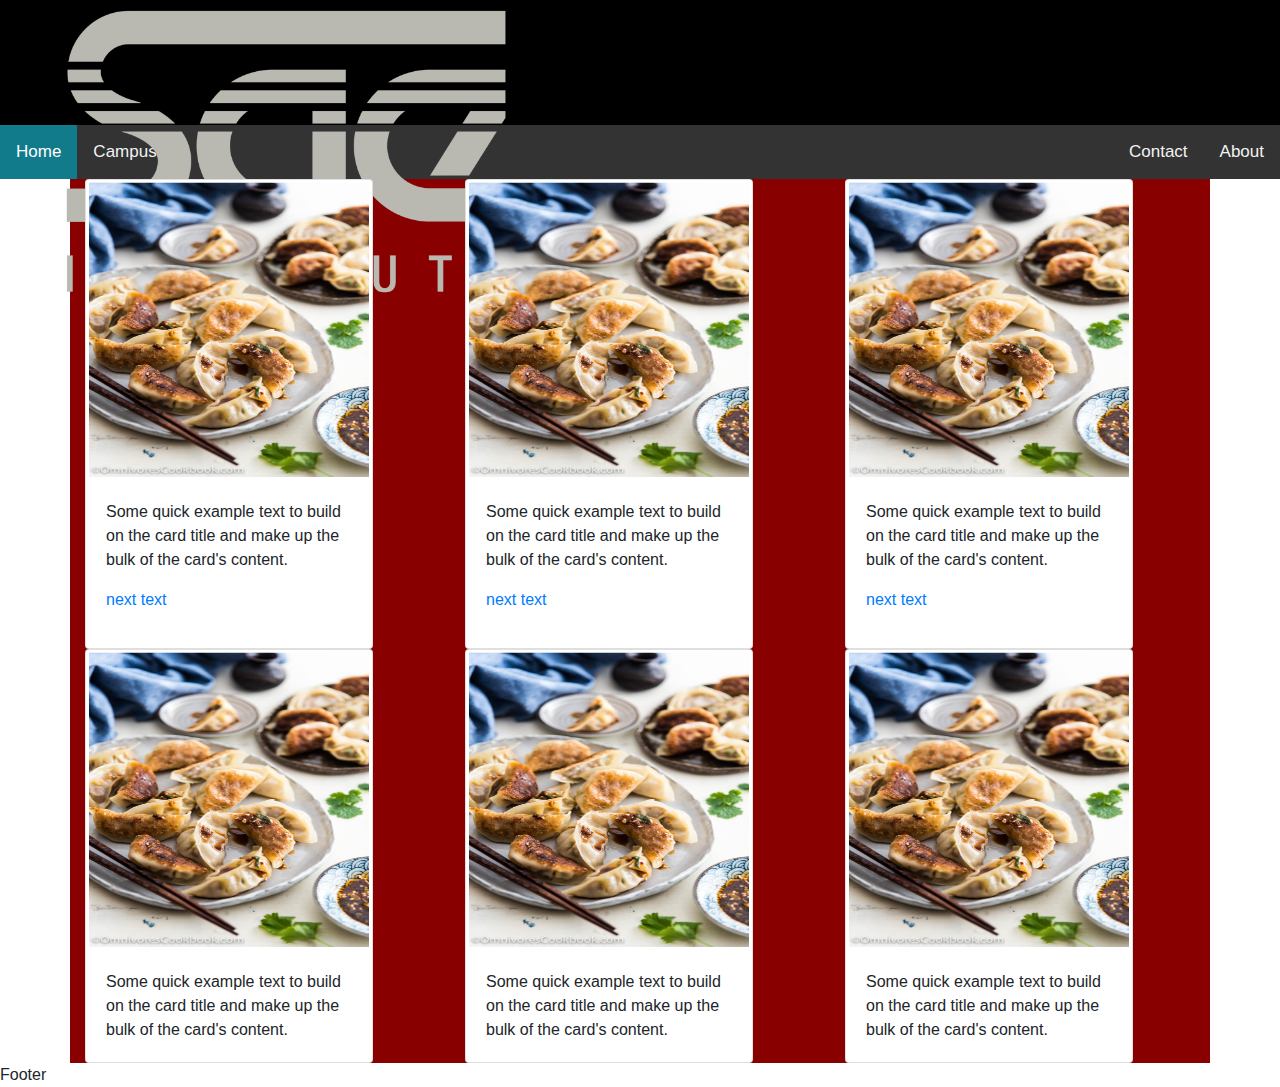
==== html/index.html @ cffc80c0 "added link to home and campus page at navbar" ====
<!-- !, html:5 -->
<!DOCTYPE html>
<html lang="en">

<head>
  <meta charset="UTF-8">
  <meta name="viewport" content="width=device-width, initial-scale=1.0">
  <meta http-equiv="X-UA-Compatible" content="ie=edge">
  <!-- <link rel="stylesheet" href="css/normalize.css"> -->
  <link rel="stylesheet" type="text/css" href="/css/style.css">
  <link rel="stylesheet" href="https://maxcdn.bootstrapcdn.com/bootstrap/4.0.0/css/bootstrap.min.css" integrity="sha384-Gn5384xqQ1aoWXA+058RXPxPg6fy4IWvTNh0E263XmFcJlSAwiGgFAW/dAiS6JXm" crossorigin="anonymous">
  <title>html test</title>

</head>

<body>
  <!-- <h1>hello world</h1> -->
  <!-- div.header ...-->



  <header>
    <div class="logo">
      <!-- a.[href="/html/index.html"] -->
      <a href="/html/index.html" class=""><img src="/img/sae.png" alt="sae logo"></a>
    </div>
  </header>

  <div class="topnav">
    <a class="active" href="/html/index.html">Home</a>
    <a href="/html/campus.html">Campus</a>
    <div class="topnav-right">
      <a href="#contact">Contact</a>
      <a href="#about">About</a>
    </div>
  </div>
  <!-- <textarea name="text" rows="10" cols="100">
    What is Lorem Ipsum?
      Lorem Ipsum is simply dummy text of the printing and typesetting industry. Lorem Ipsum has been the industry's standard dummy text ever since the 1500s, when an unknown printer took a galley of type and scrambled it to make a type specimen
      book.
      It has survived not only five centuries, but also the leap into electronic typesetting, remaining essentially unchanged. It was popularised in the 1960s with the release of Letraset sheets containing Lorem Ipsum passages, and more recently with
      desktop publishing software like Aldus PageMaker including versions of Lorem Ipsum.
  </textarea> -->

  <!-- (div>h2+p)*4 -->
  <!-- div.container>div.row>(div.col-3>h2>+p>lorem)*4 -->
  <!-- div.container>div.row>(div.col-3>(h2>lorem5)+p>lorem)*4       -->
  <div class="container">

    <div class="row">
      <div class="col-4">
        <div class="card" style="width: 18rem;">
          <img class="card-img-top" src="/img/dump.jpg" alt="Dumpling">
          <div class="card-body">
            <p class="card-text">Some quick example text to build on the card title
              and make up the bulk of the card's content.
            </p>
            <a href="#article">
              <p>next text</p>
            </a>
          </div>
        </div>
      </div>
      <div class="col-4">
        <div class="card" style="width: 18rem;">
          <img class="card-img-top" src="/img/dump.jpg" alt="Dumpling">
          <div class="card-body">
            <p class="card-text">Some quick example text to build on the card title
              and make up the bulk of the card's content.
            </p>
            <a href="#article">
              <p>next text</p>
            </a>
          </div>
        </div>
      </div>
      <div class="col-4">
        <div class="card" style="width: 18rem;">
          <img class="card-img-top" src="/img/dump.jpg" alt="Dumpling">
          <div class="card-body">
            <p class="card-text">Some quick example text to build on the card title and make up the bulk of the card's content.</p>
            <a href="/html/campus.html#jump">
              <p>next text</p>
            </a>
          </div>
        </div>
      </div>


    </div>
    <a id="article">
      <div class="row">
        <div class="col-4">
          <div class="card" style="width: 18rem;">
            <img class="card-img-top" src="/img/dump.jpg" alt="Dumpling">
            <div class="card-body">
              <p class="card-text">Some quick example text to build on the card title and make up the bulk of the card's content.</p>
            </div>
          </div>
        </div>
        <div class="col-4">
          <div class="card" style="width: 18rem;">
            <img class="card-img-top" src="/img/dump.jpg" alt="Dumpling">
            <div class="card-body">
              <p class="card-text">Some quick example text to build on the card title and make up the bulk of the card's content.</p>
            </div>
          </div>
        </div>
        <div class="col-4">
          <div class="card" style="width: 18rem;">
            <img class="card-img-top" src="/img/dump.jpg" alt="Dumpling">
            <div class="card-body">
              <p class="card-text">Some quick example text to build on the card title and make up the bulk of the card's content.</p>
            </div>
          </div>
        </div>
      </div>
    </a>
  </div>
  <footer>Footer</footer>
</body>
<script src="/js/main.js"></script>
<script src="https://code.jquery.com/jquery-3.2.1.slim.min.js" integrity="sha384-KJ3o2DKtIkvYIK3UENzmM7KCkRr/rE9/Qpg6aAZGJwFDMVNA/GpGFF93hXpG5KkN" crossorigin="anonymous"></script>
<script src="https://cdnjs.cloudflare.com/ajax/libs/popper.js/1.12.9/umd/popper.min.js" integrity="sha384-ApNbgh9B+Y1QKtv3Rn7W3mgPxhU9K/ScQsAP7hUibX39j7fakFPskvXusvfa0b4Q" crossorigin="anonymous"></script>
<script src="https://maxcdn.bootstrapcdn.com/bootstrap/4.0.0/js/bootstrap.min.js" integrity="sha384-JZR6Spejh4U02d8jOt6vLEHfe/JQGiRRSQQxSfFWpi1MquVdAyjUar5+76PVCmYl" crossorigin="anonymous"></script>

</html>
---- css/style.css ----
/* Add a black background color to the top navigation */
.topnav {
    background-color: #333;
    overflow: hidden;
}

/* Style the links inside the navigation bar */
.topnav a {
  float: left;
  color: #f2f2f2;
  text-align: center;
  padding: 14px 16px;
  /* text-decoration: none; */
  font-size: 17px;
}

/* Change the color of links on hover */
.topnav a:hover {
  background-color: #ddd;
  color: black;
}

/* Add a color to the active/current link */
.topnav a.active {
  background-color: #117a8b;
  color: white;
}

/* Right-aligned section inside the top navigation */
.topnav-right {
  float: right;
}

  header {
    width: 100%;
    height: 125px;
    background-color: #000000;

  }

  .logo {
    height: 64px;
    width: 68px;
    /* background-color: #ff00ff; */
  }

  menu {
    width: 100%;
    background-color: red;
  }

  menu>ul>li {
    display: inline-block;
    background-color: #ff0000;
    margin: 0 1em;
    border: > 1px solid white;
  }

  .container {
    width: 960px;
    background-color: #880000;
    margin: auto;
  }

  .card-img-top {
      width: 100%;
      border-top-left-radius: calc(.25rem - 1px);
      border-top-right-radius: calc(.25rem - 1px);
  }

  img {
    vertical-align: middle;
    border-style: none;
    height: 300px;
    /* float: left; */
    /* margin: 2%; */
    radius:2rem;
    padding: 1%;
  }

  .logo > img{
    margin-top: 1em;
    width: 120px;
    height: 100px;
  }

  a{
    text-decoration: none;
  }
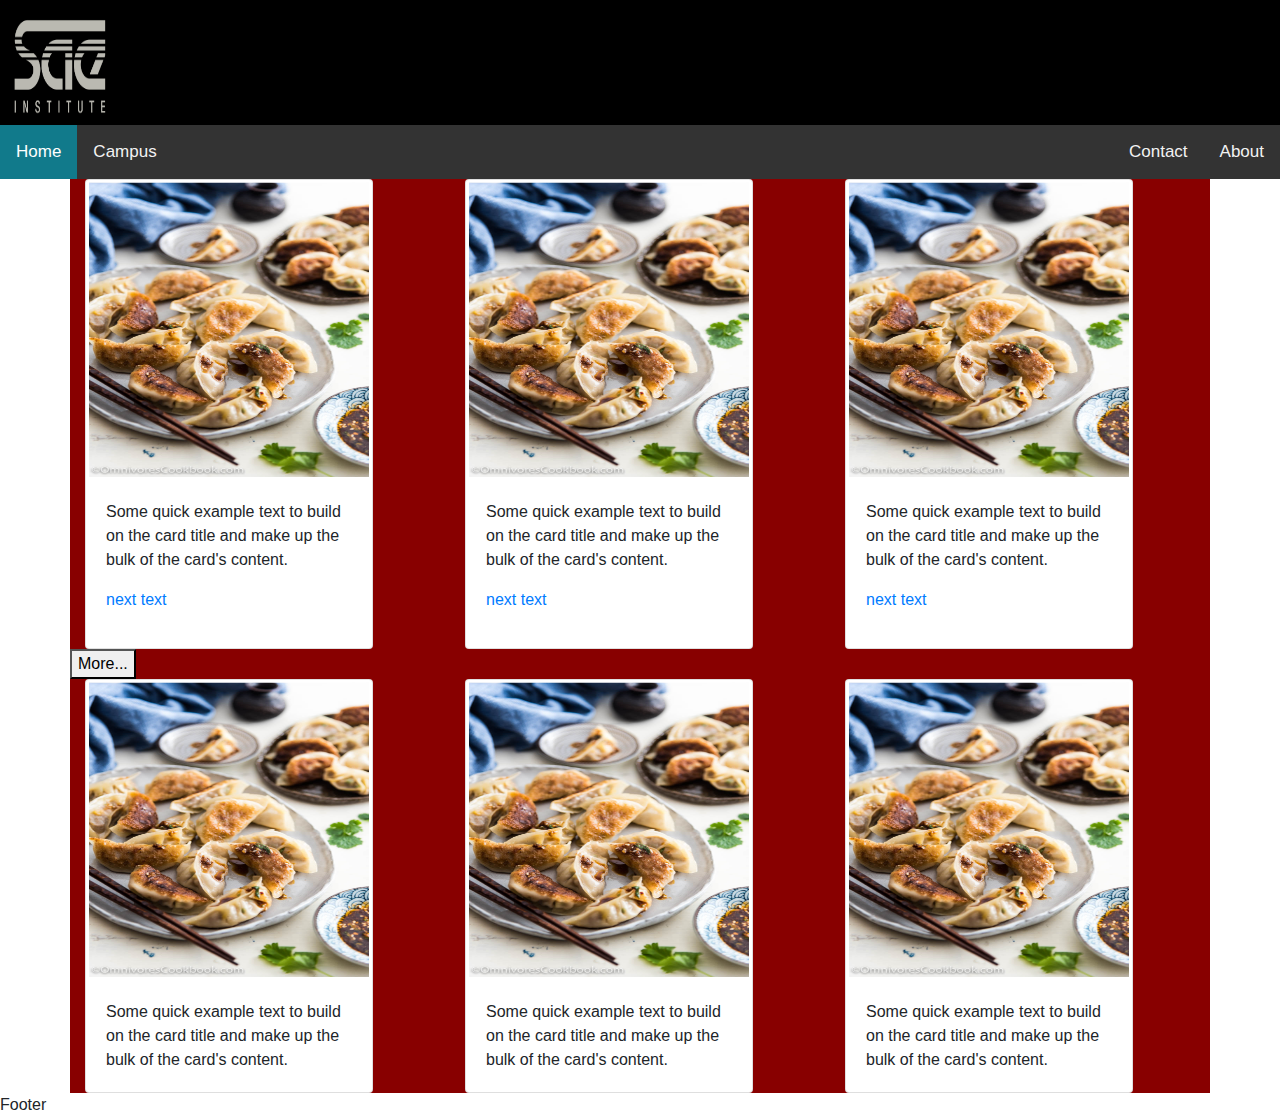
==== commit 8883ee12: "jump to the specific content in other page and added back to top button" ====
--- a/html/index.html
+++ b/html/index.html
@@ -22,7 +22,7 @@
   <header>
     <div class="logo">
       <!-- a.[href="/html/index.html"] -->
-      <a href="/html/index.html" class=""><img src="/img/sae.png" alt="sae logo"></a>
+      <img src="/img/sae.png" alt="sae logo">
     </div>
   </header>
 
@@ -85,8 +85,9 @@
           </div>
         </div>
       </div>
-
-
+      <a href="#article" class="">
+        <button>More...</button>
+      </a>
     </div>
     <a id="article">
       <div class="row">
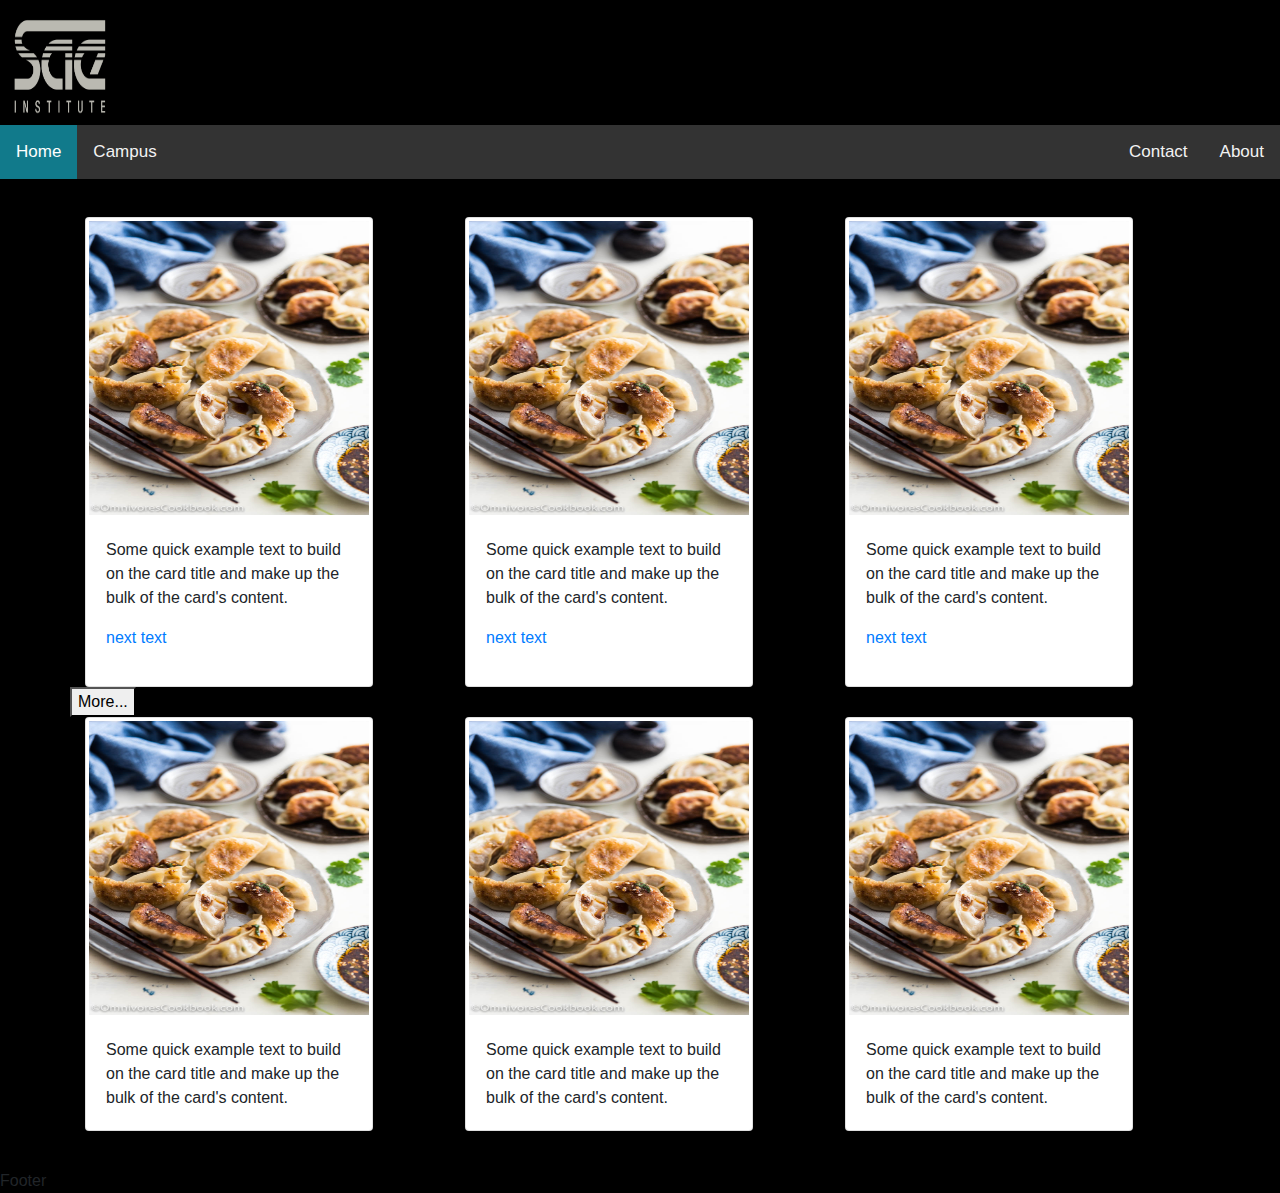
==== commit 37abdaf2: "added background-color and margin" ====
--- a/html/index.html
+++ b/html/index.html
@@ -16,25 +16,23 @@
 <body>
   <!-- <h1>hello world</h1> -->
   <!-- div.header ...-->
+  <div class="backgroundColor" style="background-color:#000000;">
+    <header>
+      <div class="logo">
+        <!-- a.[href="/html/index.html"] -->
+        <img src="/img/sae.png" alt="sae logo">
+      </div>
+    </header>
 
-
-
-  <header>
-    <div class="logo">
-      <!-- a.[href="/html/index.html"] -->
-      <img src="/img/sae.png" alt="sae logo">
+    <div class="topnav">
+      <a class="active" href="/html/index.html">Home</a>
+      <a href="/html/campus.html">Campus</a>
+      <div class="topnav-right">
+        <a href="#contact">Contact</a>
+        <a href="#about">About</a>
+      </div>
     </div>
-  </header>
-
-  <div class="topnav">
-    <a class="active" href="/html/index.html">Home</a>
-    <a href="/html/campus.html">Campus</a>
-    <div class="topnav-right">
-      <a href="#contact">Contact</a>
-      <a href="#about">About</a>
-    </div>
-  </div>
-  <!-- <textarea name="text" rows="10" cols="100">
+    <!-- <textarea name="text" rows="10" cols="100">
     What is Lorem Ipsum?
       Lorem Ipsum is simply dummy text of the printing and typesetting industry. Lorem Ipsum has been the industry's standard dummy text ever since the 1500s, when an unknown printer took a galley of type and scrambled it to make a type specimen
       book.
@@ -42,60 +40,35 @@
       desktop publishing software like Aldus PageMaker including versions of Lorem Ipsum.
   </textarea> -->
 
-  <!-- (div>h2+p)*4 -->
-  <!-- div.container>div.row>(div.col-3>h2>+p>lorem)*4 -->
-  <!-- div.container>div.row>(div.col-3>(h2>lorem5)+p>lorem)*4       -->
-  <div class="container">
+    <!-- (div>h2+p)*4 -->
+    <!-- div.container>div.row>(div.col-3>h2>+p>lorem)*4 -->
+    <!-- div.container>div.row>(div.col-3>(h2>lorem5)+p>lorem)*4       -->
+    <div class="container">
 
-    <div class="row">
-      <div class="col-4">
-        <div class="card" style="width: 18rem;">
-          <img class="card-img-top" src="/img/dump.jpg" alt="Dumpling">
-          <div class="card-body">
-            <p class="card-text">Some quick example text to build on the card title
-              and make up the bulk of the card's content.
-            </p>
-            <a href="#article">
-              <p>next text</p>
-            </a>
-          </div>
-        </div>
-      </div>
-      <div class="col-4">
-        <div class="card" style="width: 18rem;">
-          <img class="card-img-top" src="/img/dump.jpg" alt="Dumpling">
-          <div class="card-body">
-            <p class="card-text">Some quick example text to build on the card title
-              and make up the bulk of the card's content.
-            </p>
-            <a href="#article">
-              <p>next text</p>
-            </a>
-          </div>
-        </div>
-      </div>
-      <div class="col-4">
-        <div class="card" style="width: 18rem;">
-          <img class="card-img-top" src="/img/dump.jpg" alt="Dumpling">
-          <div class="card-body">
-            <p class="card-text">Some quick example text to build on the card title and make up the bulk of the card's content.</p>
-            <a href="/html/campus.html#jump">
-              <p>next text</p>
-            </a>
-          </div>
-        </div>
-      </div>
-      <a href="#article" class="">
-        <button>More...</button>
-      </a>
-    </div>
-    <a id="article">
       <div class="row">
         <div class="col-4">
           <div class="card" style="width: 18rem;">
             <img class="card-img-top" src="/img/dump.jpg" alt="Dumpling">
             <div class="card-body">
-              <p class="card-text">Some quick example text to build on the card title and make up the bulk of the card's content.</p>
+              <p class="card-text">Some quick example text to build on the card title
+                and make up the bulk of the card's content.
+              </p>
+              <a href="/html/campus.html#jump">
+                <p>next text</p>
+              </a>
+            </div>
+          </div>
+        </div>
+        <div class="col-4">
+          <div class="card" style="width: 18rem;">
+            <img class="card-img-top" src="/img/dump.jpg" alt="Dumpling">
+            <div class="card-body">
+              <p class="card-text">Some quick example text to build on the card title
+                and make up the bulk of the card's content.
+              </p>
+              <a href="/html/campus.html#jump">
+                <p>next text</p>
+              </a>
             </div>
           </div>
         </div>
@@ -104,21 +77,47 @@
             <img class="card-img-top" src="/img/dump.jpg" alt="Dumpling">
             <div class="card-body">
               <p class="card-text">Some quick example text to build on the card title and make up the bulk of the card's content.</p>
+              <a href="/html/campus.html#jump">
+                <p>next text</p>
+              </a>
             </div>
           </div>
         </div>
-        <div class="col-4">
-          <div class="card" style="width: 18rem;">
-            <img class="card-img-top" src="/img/dump.jpg" alt="Dumpling">
-            <div class="card-body">
-              <p class="card-text">Some quick example text to build on the card title and make up the bulk of the card's content.</p>
+        <a href="#article" class="">
+          <button>More...</button>
+        </a>
+      </div>
+      <a id="article">
+        <div class="row">
+          <div class="col-4">
+            <div class="card" style="width: 18rem;">
+              <img class="card-img-top" src="/img/dump.jpg" alt="Dumpling">
+              <div class="card-body">
+                <p class="card-text">Some quick example text to build on the card title and make up the bulk of the card's content.</p>
+              </div>
+            </div>
+          </div>
+          <div class="col-4">
+            <div class="card" style="width: 18rem;">
+              <img class="card-img-top" src="/img/dump.jpg" alt="Dumpling">
+              <div class="card-body">
+                <p class="card-text">Some quick example text to build on the card title and make up the bulk of the card's content.</p>
+              </div>
+            </div>
+          </div>
+          <div class="col-4">
+            <div class="card" style="width: 18rem;">
+              <img class="card-img-top" src="/img/dump.jpg" alt="Dumpling">
+              <div class="card-body">
+                <p class="card-text">Some quick example text to build on the card title and make up the bulk of the card's content.</p>
+              </div>
             </div>
           </div>
         </div>
-      </div>
-    </a>
+      </a>
+    </div>
+    <footer>Footer</footer>
   </div>
-  <footer>Footer</footer>
 </body>
 <script src="/js/main.js"></script>
 <script src="https://code.jquery.com/jquery-3.2.1.slim.min.js" integrity="sha384-KJ3o2DKtIkvYIK3UENzmM7KCkRr/rE9/Qpg6aAZGJwFDMVNA/GpGFF93hXpG5KkN" crossorigin="anonymous"></script>
--- a/css/style.css
+++ b/css/style.css
@@ -1,3 +1,4 @@
+
 /* Add a black background color to the top navigation */
 .topnav {
     background-color: #333;
@@ -58,8 +59,8 @@
 
   .container {
     width: 960px;
-    background-color: #880000;
-    margin: auto;
+    /* background-color: #880000; */
+    margin: 3%;
   }
 
   .card-img-top {
@@ -86,4 +87,10 @@
 
   a{
     text-decoration: none;
+    color:#d39e00;
   }
+
+  .text-container {
+    color:#ffffff;
+    margin:3%;
+  }
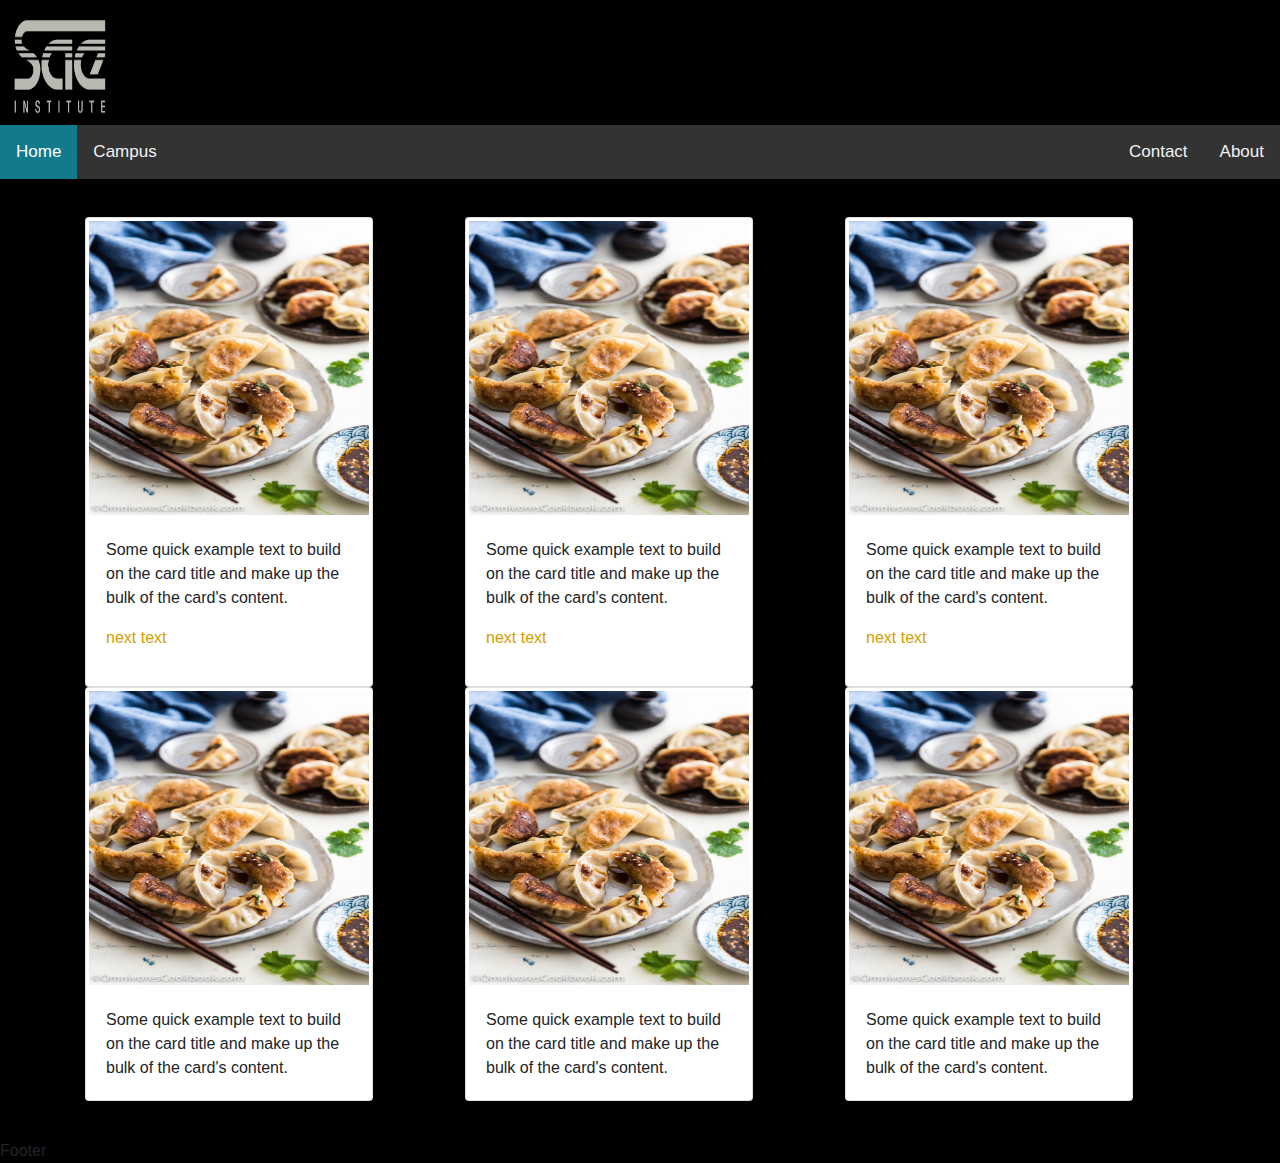
==== commit 05119f1d: "added background-color and margin" ====
--- a/html/index.html
+++ b/html/index.html
@@ -14,9 +14,9 @@
 </head>
 
 <body>
-  <!-- <h1>hello world</h1> -->
-  <!-- div.header ...-->
-  <div class="backgroundColor" style="background-color:#000000;">
+  <div class="backgroundColor">
+    <!-- <h1>hello world</h1> -->
+    <!-- div.header ...-->
     <header>
       <div class="logo">
         <!-- a.[href="/html/index.html"] -->
@@ -83,9 +83,9 @@
             </div>
           </div>
         </div>
-        <a href="#article" class="">
-          <button>More...</button>
-        </a>
+        <!-- <a href="#article" class="">
+        <button>More...</button>
+      </a> -->
       </div>
       <a id="article">
         <div class="row">
--- a/css/style.css
+++ b/css/style.css
@@ -85,12 +85,16 @@
     height: 100px;
   }
 
-  a{
+  a>p {
     text-decoration: none;
     color:#d39e00;
   }
 
   .text-container {
     color:#ffffff;
-    margin:3%;
+    margin:3%
   }
+
+.backgroundColor{
+  background-color: #000000;
+}
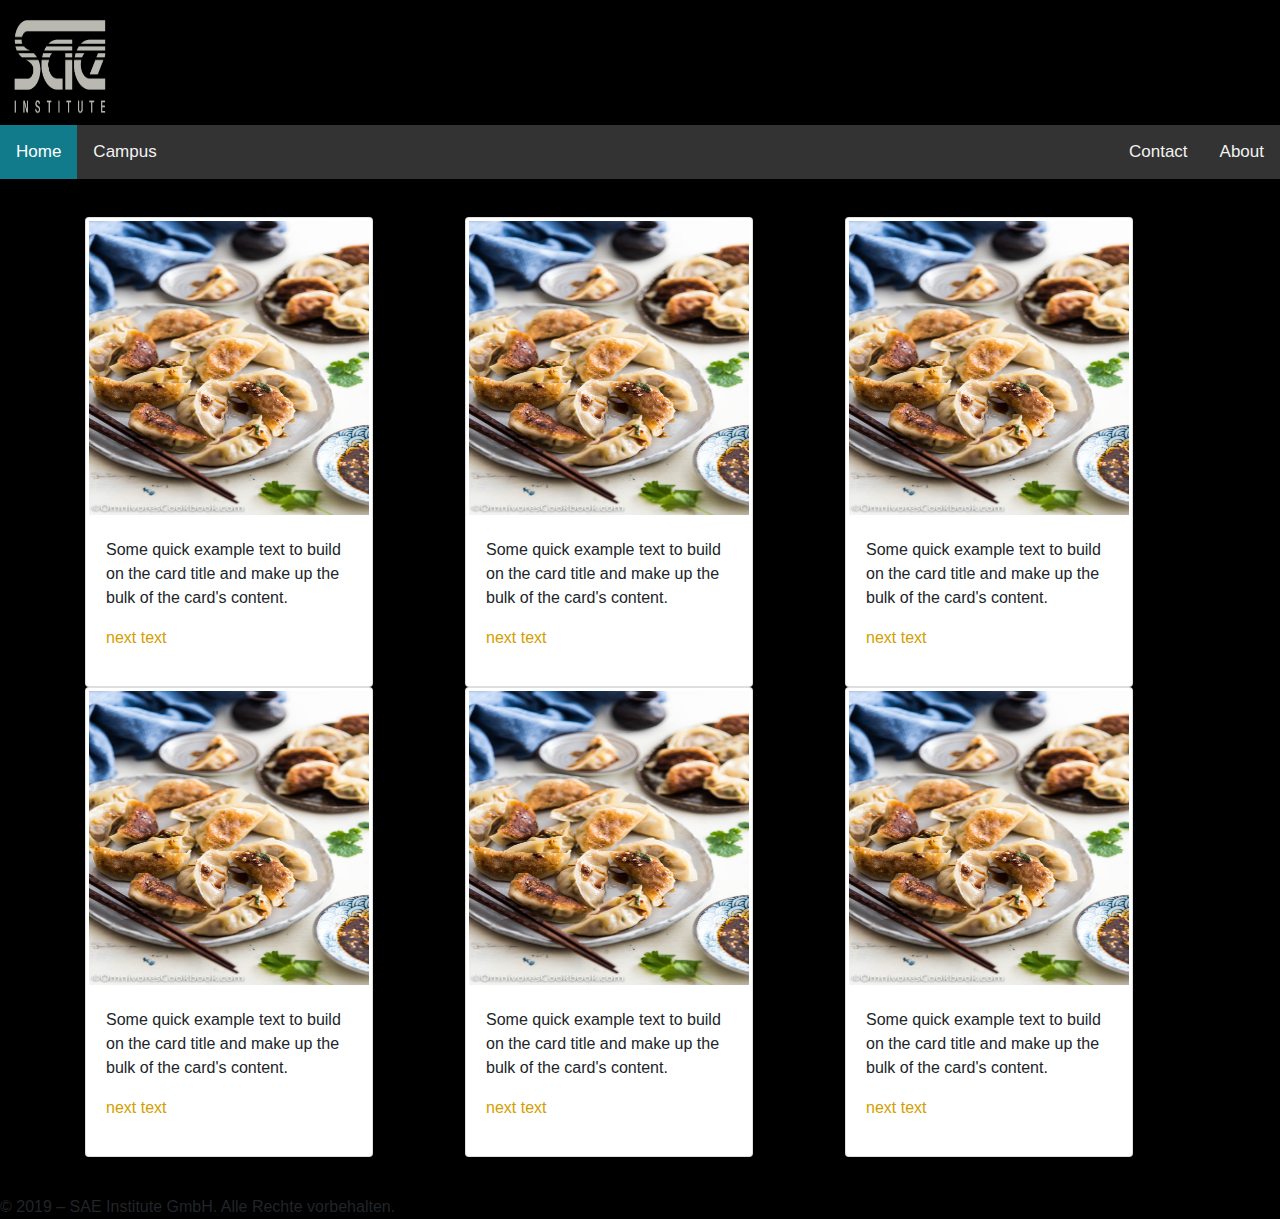
==== commit 7a29a0e3: "changed the color of next text" ====
--- a/html/index.html
+++ b/html/index.html
@@ -87,36 +87,45 @@
         <button>More...</button>
       </a> -->
       </div>
-      <a id="article">
-        <div class="row">
-          <div class="col-4">
-            <div class="card" style="width: 18rem;">
-              <img class="card-img-top" src="/img/dump.jpg" alt="Dumpling">
-              <div class="card-body">
-                <p class="card-text">Some quick example text to build on the card title and make up the bulk of the card's content.</p>
-              </div>
-            </div>
-          </div>
-          <div class="col-4">
-            <div class="card" style="width: 18rem;">
-              <img class="card-img-top" src="/img/dump.jpg" alt="Dumpling">
-              <div class="card-body">
-                <p class="card-text">Some quick example text to build on the card title and make up the bulk of the card's content.</p>
-              </div>
-            </div>
-          </div>
-          <div class="col-4">
-            <div class="card" style="width: 18rem;">
-              <img class="card-img-top" src="/img/dump.jpg" alt="Dumpling">
-              <div class="card-body">
-                <p class="card-text">Some quick example text to build on the card title and make up the bulk of the card's content.</p>
-              </div>
+      <!-- <a id="article"> -->
+      <div class="row">
+        <div class="col-4">
+          <div class="card" style="width: 18rem;">
+            <img class="card-img-top" src="/img/dump.jpg" alt="Dumpling">
+            <div class="card-body">
+              <p class="card-text">Some quick example text to build on the card title and make up the bulk of the card's content.</p>
+              <a href="/html/campus.html#jump">
+                <p>next text</p>
+              </a>
             </div>
           </div>
         </div>
-      </a>
+        <div class="col-4">
+          <div class="card" style="width: 18rem;">
+            <img class="card-img-top" src="/img/dump.jpg" alt="Dumpling">
+            <div class="card-body">
+              <p class="card-text">Some quick example text to build on the card title and make up the bulk of the card's content.</p>
+              <a href="/html/campus.html#jump">
+                <p>next text</p>
+              </a>
+            </div>
+          </div>
+        </div>
+        <div class="col-4">
+          <div class="card" style="width: 18rem;">
+            <img class="card-img-top" src="/img/dump.jpg" alt="Dumpling">
+            <div class="card-body">
+              <p class="card-text">Some quick example text to build on the card title and make up the bulk of the card's content.</p>
+              <a href="/html/campus.html#jump">
+                <p>next text</p>
+              </a>
+            </div>
+          </div>
+        </div>
+      </div>
+      <!-- </a> -->
     </div>
-    <footer>Footer</footer>
+    <footer>© 2019 – SAE Institute GmbH. Alle Rechte vorbehalten.</footer>
   </div>
 </body>
 <script src="/js/main.js"></script>
--- a/css/style.css
+++ b/css/style.css
@@ -11,18 +11,21 @@
   color: #f2f2f2;
   text-align: center;
   padding: 14px 16px;
-  /* text-decoration: none; */
+  text-decoration: none;
   font-size: 17px;
+
 }
 
 /* Change the color of links on hover */
 .topnav a:hover {
+  text-decoration: none;
   background-color: #ddd;
   color: black;
 }
 
 /* Add a color to the active/current link */
 .topnav a.active {
+  text-decoration: none;
   background-color: #117a8b;
   color: white;
 }
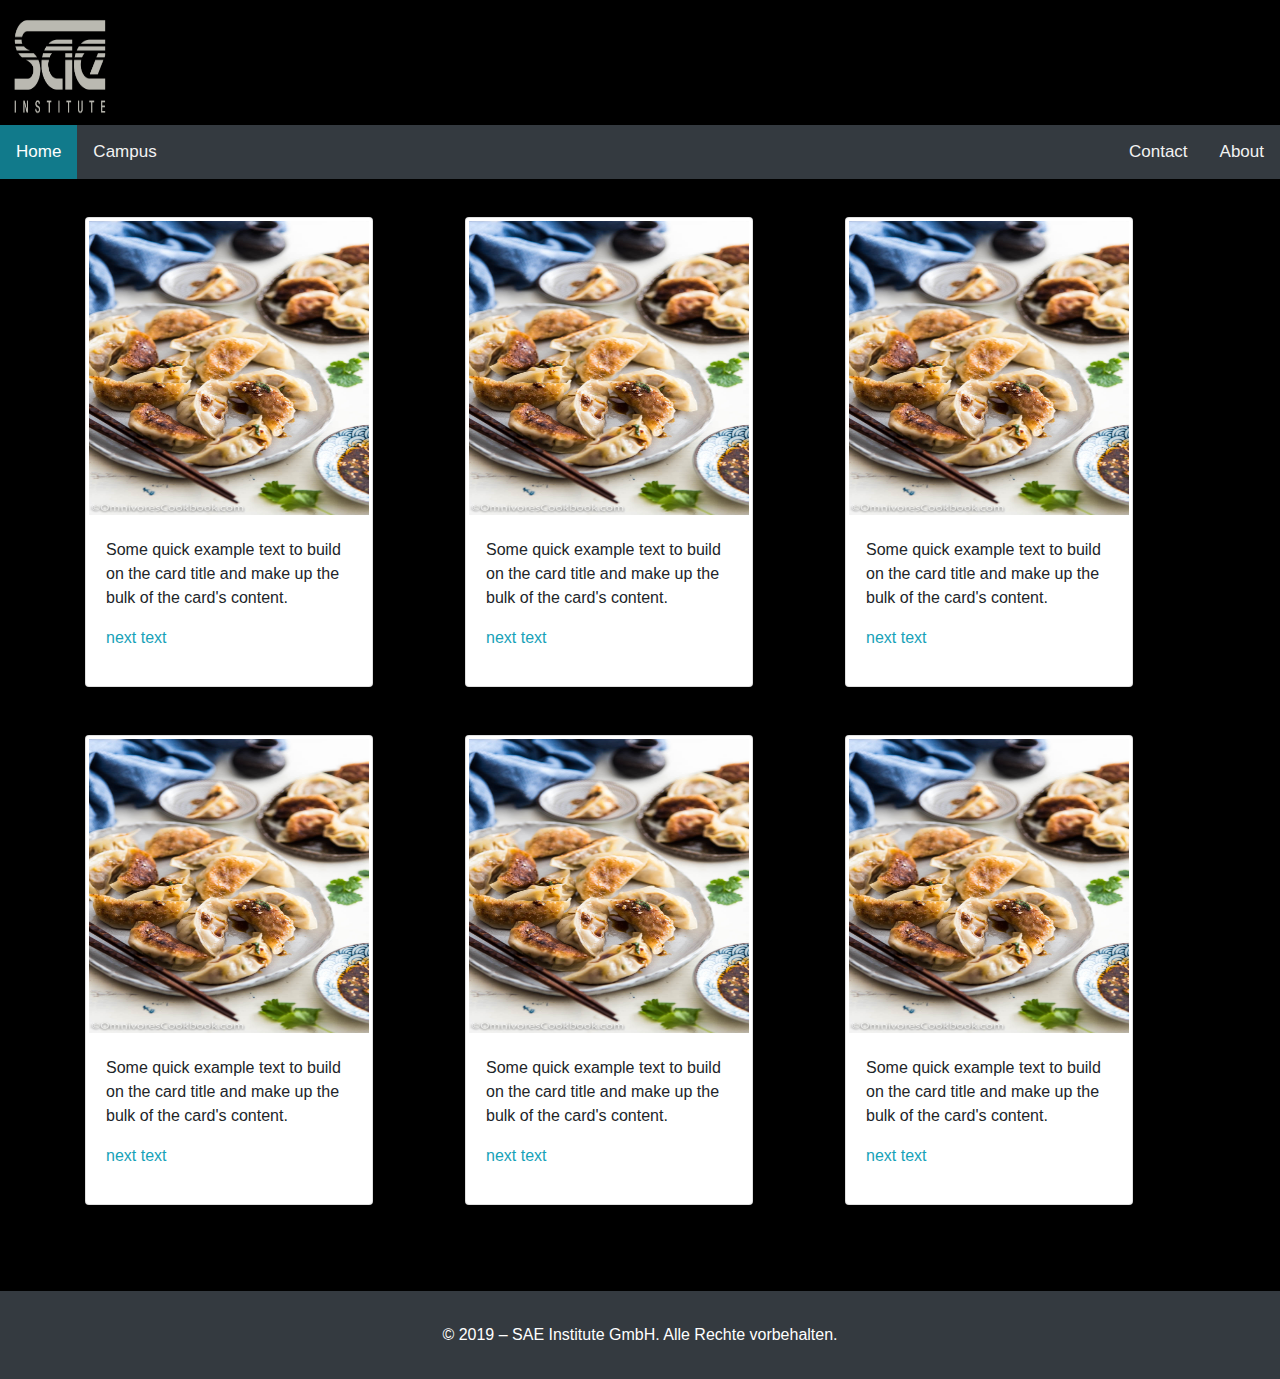
==== commit 613e43e2: "added footer" ====
--- a/html/index.html
+++ b/html/index.html
@@ -90,7 +90,7 @@
       <!-- <a id="article"> -->
       <div class="row">
         <div class="col-4">
-          <div class="card" style="width: 18rem;">
+          <div class="card" style="width: 18rem; margin-bottom:3%;">
             <img class="card-img-top" src="/img/dump.jpg" alt="Dumpling">
             <div class="card-body">
               <p class="card-text">Some quick example text to build on the card title and make up the bulk of the card's content.</p>
--- a/css/style.css
+++ b/css/style.css
@@ -1,7 +1,8 @@
 
 /* Add a black background color to the top navigation */
 .topnav {
-    background-color: #333;
+    /* background-color: #333; */
+    background-color:#343a40;
     overflow: hidden;
 }
 
@@ -90,14 +91,30 @@
 
   a>p {
     text-decoration: none;
-    color:#d39e00;
+    /* color:#117a8b; */
+    color:#17a2b8;
+
   }
 
   .text-container {
     color:#ffffff;
-    margin:3%
+    margin:auto;
   }
 
 .backgroundColor{
   background-color: #000000;
 }
+
+.card{
+  margin-bottom: 3em;
+
+}
+
+footer {
+   /* position: fixed; */
+  padding:2em;
+   width: 100%;
+   background-color: #343a40;
+   color: white;
+   text-align: center;
+}
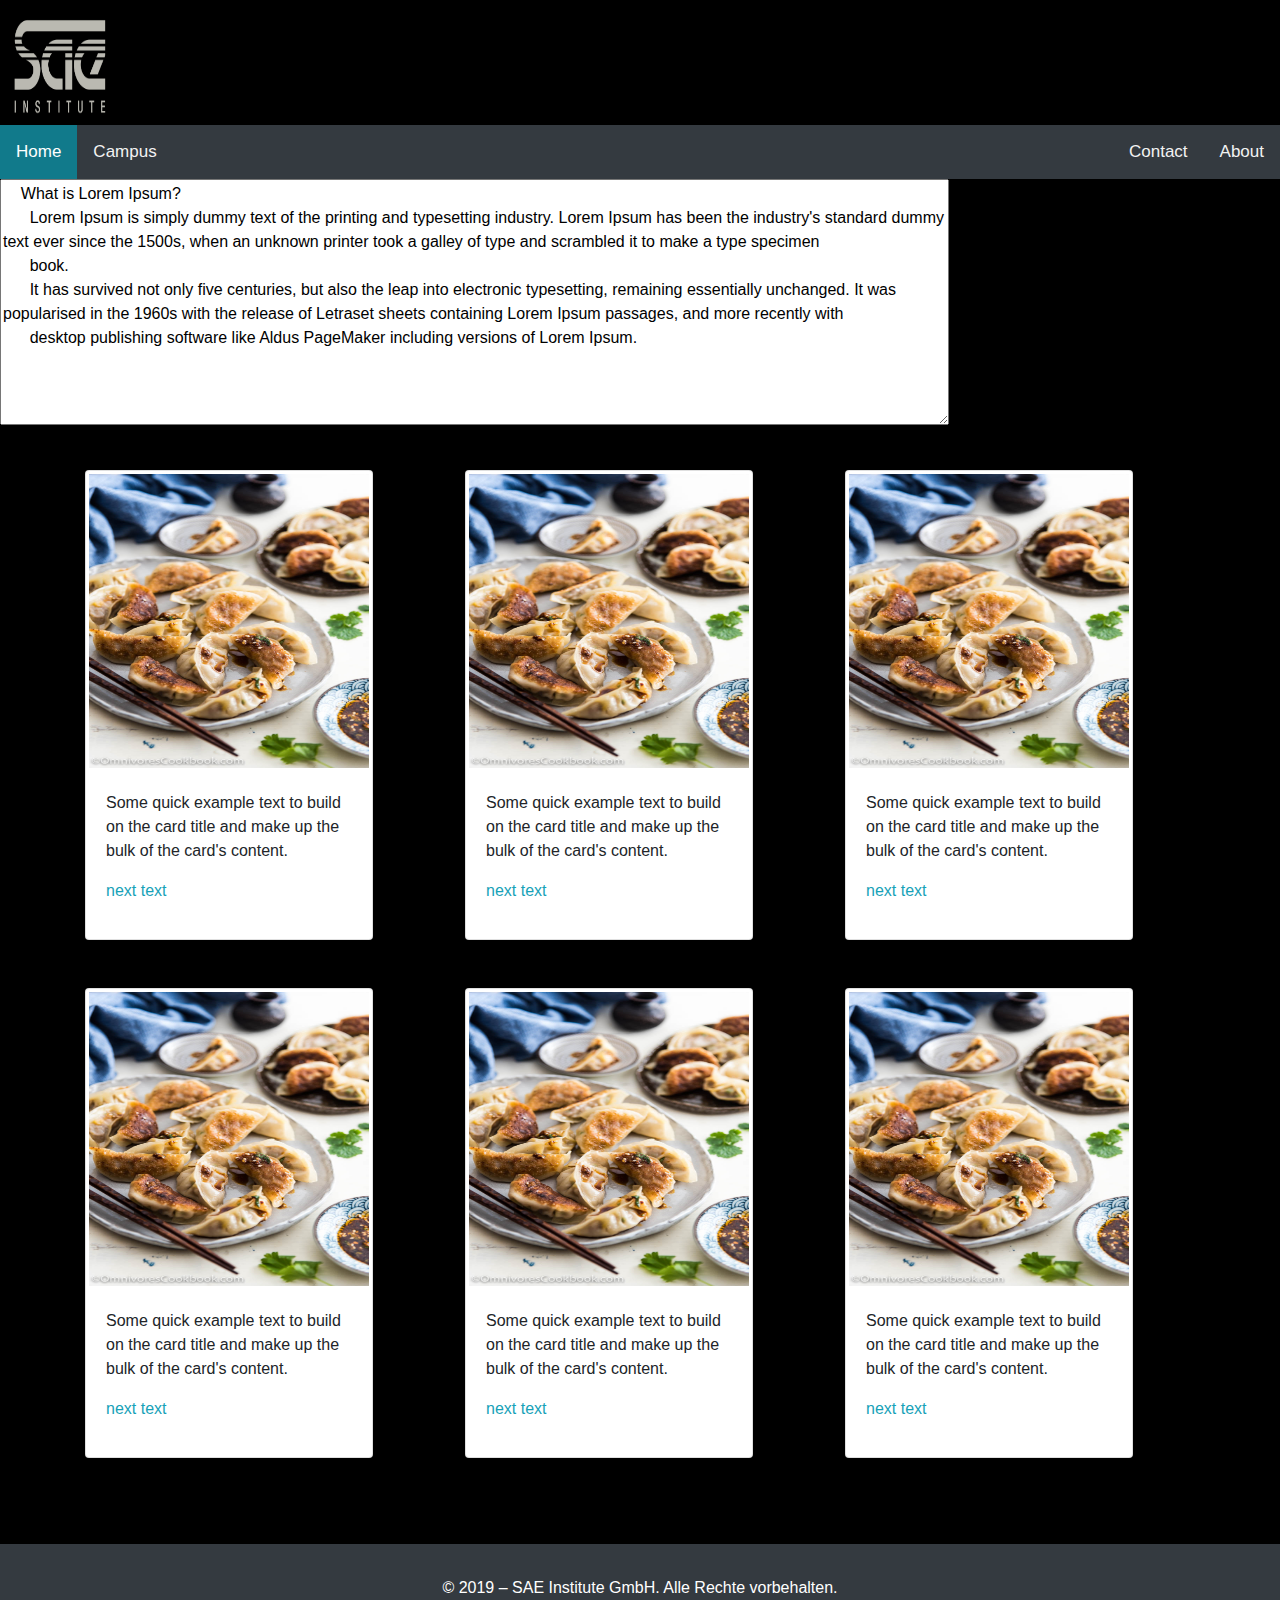
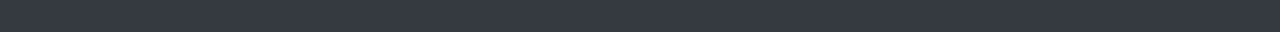
==== commit 1756c116: "added a textarea to test" ====
--- a/html/index.html
+++ b/html/index.html
@@ -29,16 +29,19 @@
       <a href="/html/campus.html">Campus</a>
       <div class="topnav-right">
         <a href="#contact">Contact</a>
-        <a href="#about">About</a>
+        <a href="/html/about.html">About</a>
       </div>
     </div>
-    <!-- <textarea name="text" rows="10" cols="100">
+
+
+
+    <textarea name="text" rows="10" cols="100">
     What is Lorem Ipsum?
       Lorem Ipsum is simply dummy text of the printing and typesetting industry. Lorem Ipsum has been the industry's standard dummy text ever since the 1500s, when an unknown printer took a galley of type and scrambled it to make a type specimen
       book.
       It has survived not only five centuries, but also the leap into electronic typesetting, remaining essentially unchanged. It was popularised in the 1960s with the release of Letraset sheets containing Lorem Ipsum passages, and more recently with
       desktop publishing software like Aldus PageMaker including versions of Lorem Ipsum.
-  </textarea> -->
+  </textarea>
 
     <!-- (div>h2+p)*4 -->
     <!-- div.container>div.row>(div.col-3>h2>+p>lorem)*4 -->
@@ -88,9 +91,58 @@
       </a> -->
       </div>
       <!-- <a id="article"> -->
+
+      <!-- <div class="row">
+        <div class="column">
+          <div class="card">
+            <img class="card-img-top" src="/img/dump.jpg" alt="Dumpling">
+            <div class="card-body">
+              <p class="card-text">Some quick example text to build on the card title and make up the bulk of the card's content.</p>
+              <a href="/html/campus.html#jump">
+                <p>next text</p>
+              </a>
+            </div>
+          </div>
+        </div>
+        <div class="column">
+          <div class="card">
+            <img class="card-img-top" src="/img/dump.jpg" alt="Dumpling">
+            <div class="card-body">
+              <p class="card-text">Some quick example text to build on the card title and make up the bulk of the card's content.</p>
+              <a href="/html/campus.html#jump">
+                <p>next text</p>
+              </a>
+            </div>
+          </div>
+        </div>
+        <div class="column">
+          <div class="card">
+            <img class="card-img-top" src="/img/dump.jpg" alt="Dumpling">
+            <div class="card-body">
+              <p class="card-text">Some quick example text to build on the card title and make up the bulk of the card's content.</p>
+              <a href="/html/campus.html#jump">
+                <p>next text</p>
+              </a>
+            </div>
+          </div>
+        </div>
+        <div class="column">
+          <div class="card">
+            <img class="card-img-top" src="/img/dump.jpg" alt="Dumpling">
+            <div class="card-body">
+              <p class="card-text">Some quick example text to build on the card title and make up the bulk of the card's content.</p>
+              <a href="/html/campus.html#jump">
+                <p>next text</p>
+              </a>
+            </div>
+          </div>
+        </div>
+      </div> -->
+
+
       <div class="row">
         <div class="col-4">
-          <div class="card" style="width: 18rem; margin-bottom:3%;">
+          <div class="card" style="width: 18rem;">
             <img class="card-img-top" src="/img/dump.jpg" alt="Dumpling">
             <div class="card-body">
               <p class="card-text">Some quick example text to build on the card title and make up the bulk of the card's content.</p>
@@ -129,8 +181,8 @@
   </div>
 </body>
 <script src="/js/main.js"></script>
-<script src="https://code.jquery.com/jquery-3.2.1.slim.min.js" integrity="sha384-KJ3o2DKtIkvYIK3UENzmM7KCkRr/rE9/Qpg6aAZGJwFDMVNA/GpGFF93hXpG5KkN" crossorigin="anonymous"></script>
+<!-- <script src="https://code.jquery.com/jquery-3.2.1.slim.min.js" integrity="sha384-KJ3o2DKtIkvYIK3UENzmM7KCkRr/rE9/Qpg6aAZGJwFDMVNA/GpGFF93hXpG5KkN" crossorigin="anonymous"></script>
 <script src="https://cdnjs.cloudflare.com/ajax/libs/popper.js/1.12.9/umd/popper.min.js" integrity="sha384-ApNbgh9B+Y1QKtv3Rn7W3mgPxhU9K/ScQsAP7hUibX39j7fakFPskvXusvfa0b4Q" crossorigin="anonymous"></script>
-<script src="https://maxcdn.bootstrapcdn.com/bootstrap/4.0.0/js/bootstrap.min.js" integrity="sha384-JZR6Spejh4U02d8jOt6vLEHfe/JQGiRRSQQxSfFWpi1MquVdAyjUar5+76PVCmYl" crossorigin="anonymous"></script>
+<script src="https://maxcdn.bootstrapcdn.com/bootstrap/4.0.0/js/bootstrap.min.js" integrity="sha384-JZR6Spejh4U02d8jOt6vLEHfe/JQGiRRSQQxSfFWpi1MquVdAyjUar5+76PVCmYl" crossorigin="anonymous"></script> -->
 
 </html>--- a/css/style.css
+++ b/css/style.css
@@ -98,7 +98,7 @@
 
   .text-container {
     color:#ffffff;
-    margin:auto;
+    margin:3%;
   }
 
 .backgroundColor{
@@ -118,3 +118,57 @@
    color: white;
    text-align: center;
 }
+
+.backToTop{
+  margin-left: 3%;
+  margin-bottom: 3%;
+}
+-----------------------------------------
+@media screen and (max-width: 44em) {
+  nav[role="full-horizontal"] {
+    ul > li {
+      width: 100%;
+    }
+  }
+}
+
+
+-----------------------------------------
+
+/* Float four columns side by side */
+/* .column { */
+  /* float: left; */
+  /* width: 15%;
+  padding: 0 10px;
+} */
+
+/* Remove extra left and right margins, due to padding in columns */
+/* .row {margin: 0 -5px;} */
+
+/* Clear floats after the columns */
+/* .row:after {
+  content: "";
+  display: table;
+  clear: both; */
+}
+
+/* Style the counter cards */
+/* .card {
+  box-shadow: 0 4px 8px 0 rgba(0, 0, 0, 0.2); /* this adds the "card" effect */ */
+  /* padding: 16px;
+  text-align: center;
+  background-color: #f1f1f1;
+} */
+
+/* Responsive columns - one column layout (vertical) on small screens */
+/* @media screen and (max-width: 600px) {
+  .column {
+    width: 100%;
+    display: block;
+    margin-bottom: 20px;
+  }
+} */
+
+/* * {
+  box-sizing: border-box;
+} */
